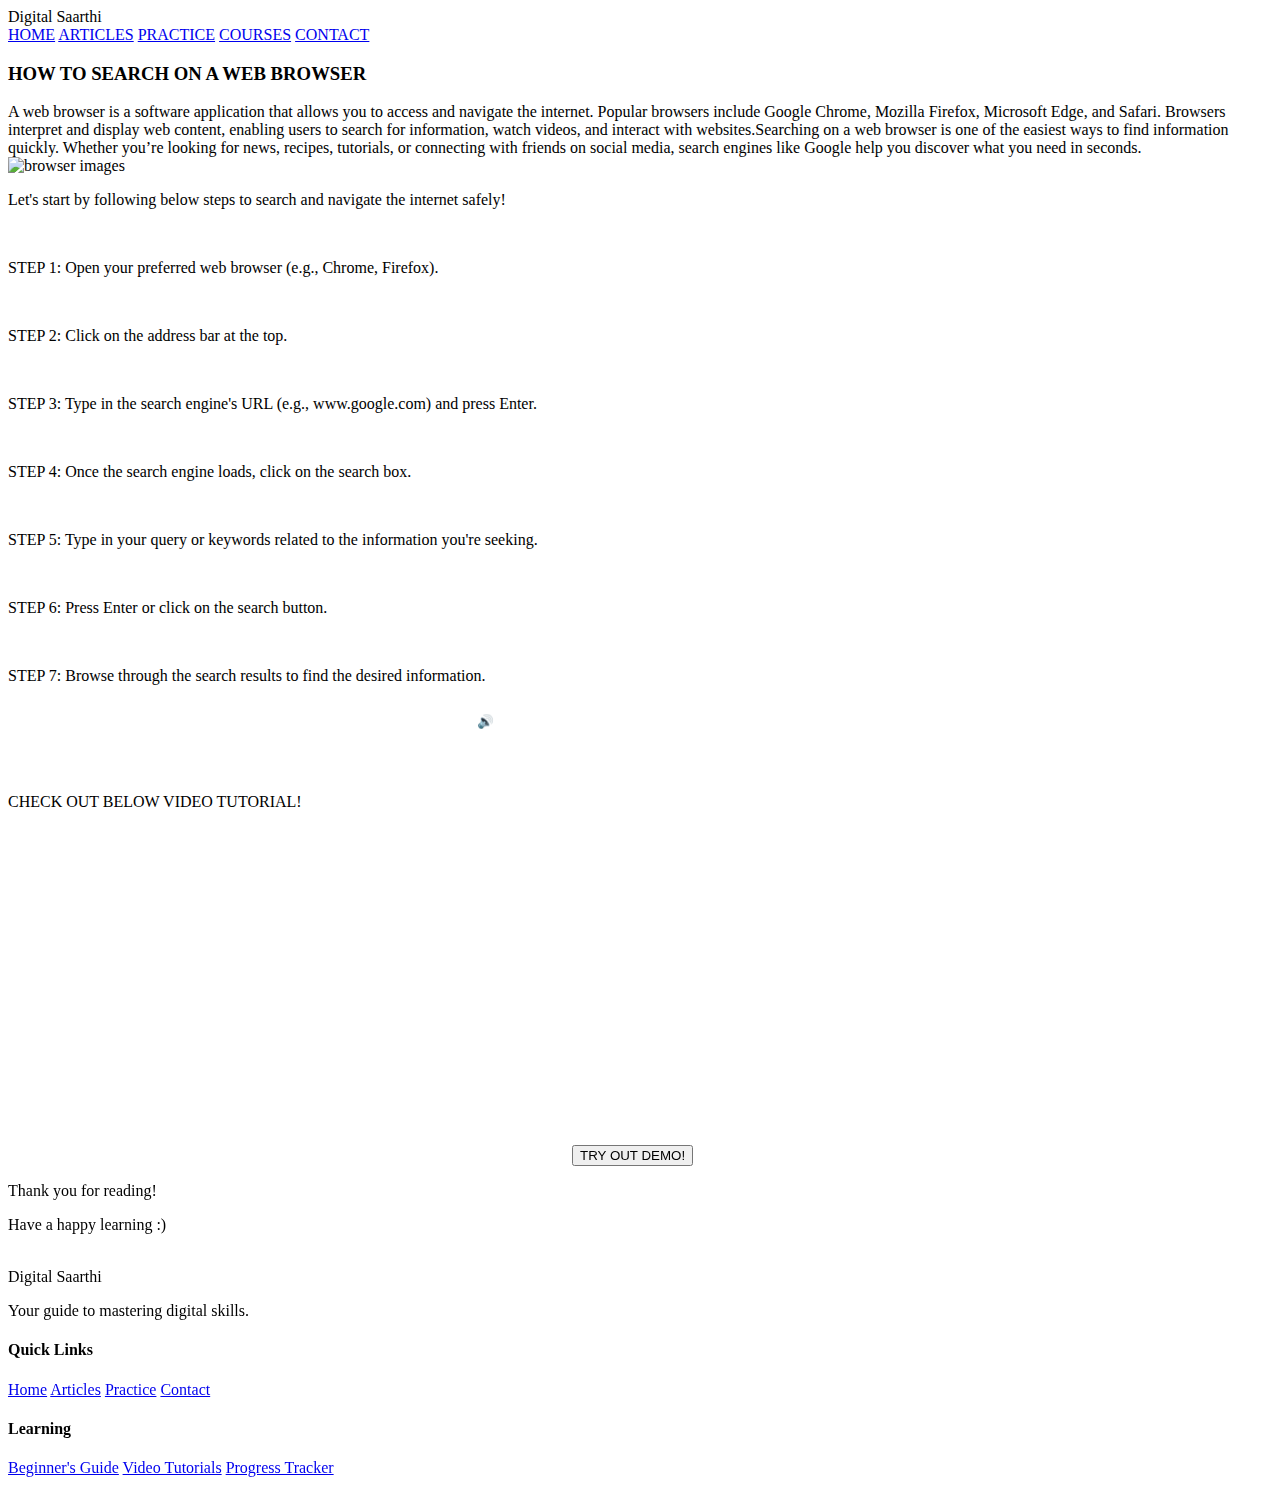
==== browser.html @ 62daca29 "Add files via upload" ====
<!DOCTYPE html>
<html lang="en">
  <head>
    <meta charset="UTF-8" />
    <meta name="viewport" content="width=device-width, initial-scale=1.0" />
    <title>Digital Saarthi - Articles</title>
    <link
      href="https://fonts.googleapis.com/css2?family=Handlee&display=swap"
      rel="stylesheet"
    />
    <link rel="stylesheet" href="browser.css" />
    <style>
      .voice-controls {
        display: flex;
        justify-content: center;
        gap: 1rem;
        margin: 1rem 0;
      }
      .voice-controls .btn {
        background: var(--dark-brown);
        color: white;
        padding: 0.8rem 1.5rem;
        border: none;
        border-radius: 8px;
        cursor: pointer;
        transition: all 0.2s ease;
      }
      .voice-controls .btn:active {
        opacity: 0.7;
      }
    </style>
  </head>
  <body>
    <nav class="navbar">
      <div class="logo-container">
        <div class="logo-text">Digital Saarthi</div>
      </div>
      <div class="nav-links">
        <a href="index.html">HOME</a>
        <a href="article.html">ARTICLES</a>
        <a href="#">PRACTICE</a>
        <a href="#">COURSES</a>
        <a href="#">CONTACT</a>
      </div>
    </nav>

    <main>
      <div class="article-card" id="article-content">
        <h3>HOW TO SEARCH ON A WEB BROWSER</h3>

        <div class="intro">
          A web browser is a software application that allows you to access and
          navigate the internet. Popular browsers include Google Chrome, Mozilla
          Firefox, Microsoft Edge, and Safari. Browsers interpret and display
          web content, enabling users to search for information, watch videos,
          and interact with websites.Searching on a web browser is one of the
          easiest ways to find information quickly. Whether you’re looking for
          news, recipes, tutorials, or connecting with friends on social media,
          search engines like Google help you discover what you need in
          seconds.
        </div>

        <img
          src="https://tamay.co.za/wp-content/uploads/2022/06/web-browsers.jpg"
          alt="browser images"
        />
        <br />
        <p class="intro">Let's start by following below steps to search and navigate
            the internet safely!</p>

        </br>
        <p class="steps">
          <span class="step">STEP 1:</span> Open your preferred web browser
          (e.g., Chrome, Firefox).
        </p>
        <br />
        <p class="steps">
          <span class="step">STEP 2:</span> Click on the address bar at the top.
        </p>
        <br />
        <p class="steps">
          <span class="step">STEP 3:</span> Type in the search engine's URL
          (e.g., www.google.com) and press Enter.
        </p>
        <br />
        <p class="steps">
          <span class="step">STEP 4:</span> Once the search engine loads, click
          on the search box.
        </p>
        <br />
        <p class="steps">
          <span class="step">STEP 5:</span> Type in your query or keywords
          related to the information you're seeking.
        </p>
        <br />
        <p class="steps">
          <span class="step">STEP 6:</span> Press Enter or click on the search
          button.
        </p>
        <br />
        <p class="steps">
          <span class="step">STEP 7:</span> Browse through the search results to
          find the desired information.
        </p>

        <!-- Voice Controls -->
        <div class="voice-controls">
          <div>
          <button id="voice-btn" class="btn">🔊 Listen to Article</button>
          <button id="pause-btn" class="btn">⏸ Pause</button>
          <button id="resume-btn" class="btn">▶ Resume</button>
        </div>
        </div>

        <br />
      
        <p class="video-heading">CHECK OUT BELOW VIDEO TUTORIAL!</p>
        <br />
        <div class="video-container">
          <iframe
            width="560"
            height="315"
            src="https://www.youtube.com/embed/5Vd2GHS7Po8"
            frameborder="0"
            allowfullscreen
          ></iframe>
          <a href="demo.html" class="btn"
            ><button class="btn">TRY OUT DEMO!</button></a
          >
          <p class="text">Thank you for reading!</p>
          <p class="text">Have a happy learning :)</p>
        
      </div>
    </main>
    </br>

    <footer class="footer">
      <div class="footer-content">
        <div class="footer-brand">
          <div class="footer-logo">Digital Saarthi</div>
          <p>Your guide to mastering digital skills.</p>
        </div>
        <div class="footer-links">
          <h4>Quick Links</h4>
          <a href="index.html">Home</a>
          <a href="article.html">Articles</a>
          <a href="#">Practice</a>
          <a href="#">Contact</a>
        </div>
        <div class="footer-links">
          <h4>Learning</h4>
          <a href="#">Beginner's Guide</a>
          <a href="#">Video Tutorials</a>
          <a href="#">Progress Tracker</a>
        </div>
      </div>
    </footer>

    <script>
      // Web Speech API to read the article aloud
      const voiceBtn = document.getElementById("voice-btn");
      const pauseBtn = document.getElementById("pause-btn");
      const resumeBtn = document.getElementById("resume-btn");
      const articleContent = document.getElementById("article-content");

      const speech = new SpeechSynthesisUtterance();
      speech.text = articleContent.innerText;
      speech.lang = "en-US";
      speech.rate = 0.9;

      voiceBtn.addEventListener("click", () => {
        window.speechSynthesis.cancel();
        window.speechSynthesis.speak(speech);
      });

      pauseBtn.addEventListener("click", () => {
        window.speechSynthesis.pause();
      });

      resumeBtn.addEventListener("click", () => {
        window.speechSynthesis.resume();
      });
    </script>
  </body>
</html>
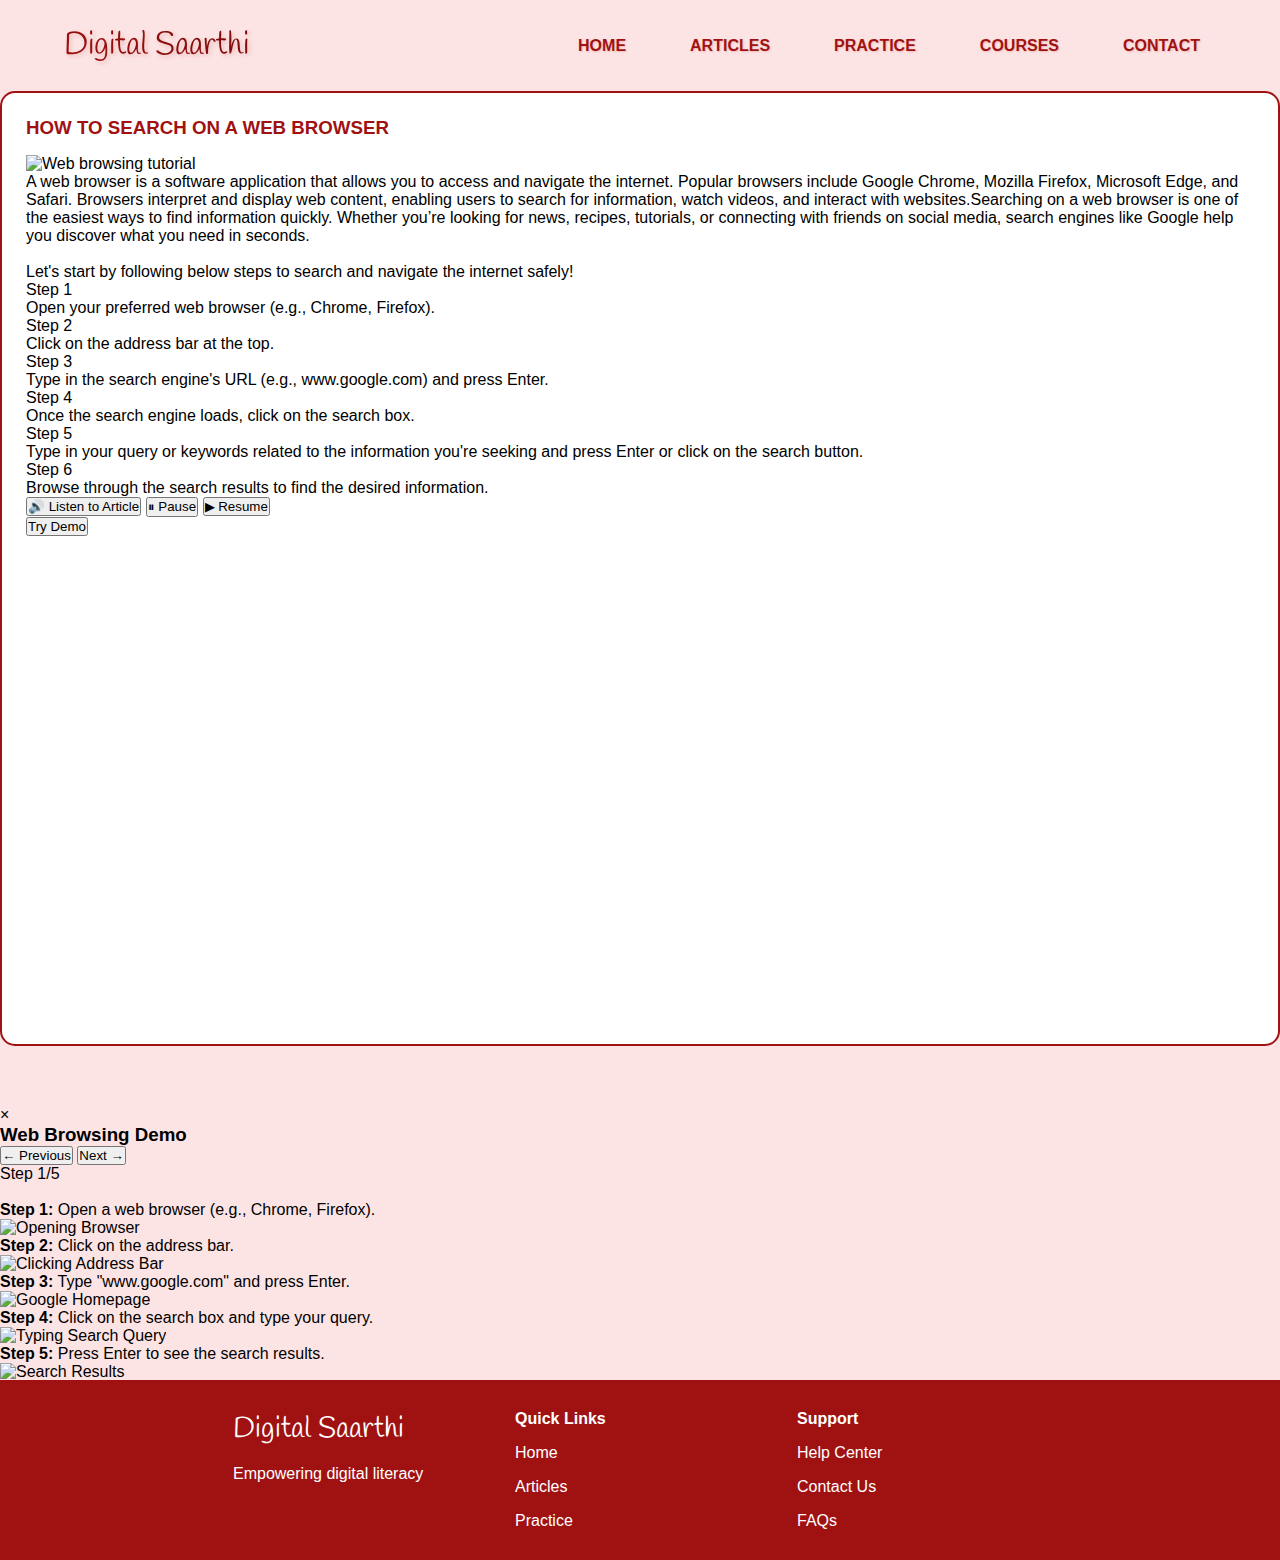
==== commit 79535a08: "Update browser.html" ====
--- a/browser.html
+++ b/browser.html
@@ -3,38 +3,17 @@
   <head>
     <meta charset="UTF-8" />
     <meta name="viewport" content="width=device-width, initial-scale=1.0" />
-    <title>Digital Saarthi - Articles</title>
+    <title>Web Browsing Tutorial- Digital Saarthi</title>
     <link
       href="https://fonts.googleapis.com/css2?family=Handlee&display=swap"
       rel="stylesheet"
     />
-    <link rel="stylesheet" href="browser.css" />
-    <style>
-      .voice-controls {
-        display: flex;
-        justify-content: center;
-        gap: 1rem;
-        margin: 1rem 0;
-      }
-      .voice-controls .btn {
-        background: var(--dark-brown);
-        color: white;
-        padding: 0.8rem 1.5rem;
-        border: none;
-        border-radius: 8px;
-        cursor: pointer;
-        transition: all 0.2s ease;
-      }
-      .voice-controls .btn:active {
-        opacity: 0.7;
-      }
-    </style>
+    <link rel="stylesheet" href="style.css" />
+    <link rel="stylesheet" href="browser_final.css" />
   </head>
   <body>
     <nav class="navbar">
-      <div class="logo-container">
-        <div class="logo-text">Digital Saarthi</div>
-      </div>
+      <div class="logo-text">Digital Saarthi</div>
       <div class="nav-links">
         <a href="index.html">HOME</a>
         <a href="article.html">ARTICLES</a>
@@ -48,6 +27,7 @@
       <div class="article-card" id="article-content">
         <h3>HOW TO SEARCH ON A WEB BROWSER</h3>
 
+        <img src="browser.png" alt="Web browsing tutorial" class="tutorial-image" />
         <div class="intro">
           A web browser is a software application that allows you to access and
           navigate the internet. Popular browsers include Google Chrome, Mozilla
@@ -56,108 +36,229 @@
           and interact with websites.Searching on a web browser is one of the
           easiest ways to find information quickly. Whether you’re looking for
           news, recipes, tutorials, or connecting with friends on social media,
-          search engines like Google help you discover what you need in
-          seconds.
-        </div>
-
-        <img
-          src="https://tamay.co.za/wp-content/uploads/2022/06/web-browsers.jpg"
-          alt="browser images"
-        />
+          search engines like Google help you discover what you need in seconds.
+        </div>
+
         <br />
-        <p class="intro">Let's start by following below steps to search and navigate
-            the internet safely!</p>
-
-        </br>
-        <p class="steps">
-          <span class="step">STEP 1:</span> Open your preferred web browser
-          (e.g., Chrome, Firefox).
+
+        <p class="intro">
+          Let's start by following below steps to search and navigate the
+          internet safely!
         </p>
-        <br />
-        <p class="steps">
-          <span class="step">STEP 2:</span> Click on the address bar at the top.
-        </p>
-        <br />
-        <p class="steps">
-          <span class="step">STEP 3:</span> Type in the search engine's URL
-          (e.g., www.google.com) and press Enter.
-        </p>
-        <br />
-        <p class="steps">
-          <span class="step">STEP 4:</span> Once the search engine loads, click
-          on the search box.
-        </p>
-        <br />
-        <p class="steps">
-          <span class="step">STEP 5:</span> Type in your query or keywords
-          related to the information you're seeking.
-        </p>
-        <br />
-        <p class="steps">
-          <span class="step">STEP 6:</span> Press Enter or click on the search
-          button.
-        </p>
-        <br />
-        <p class="steps">
-          <span class="step">STEP 7:</span> Browse through the search results to
-          find the desired information.
-        </p>
-
-        <!-- Voice Controls -->
+
+        <div class="step-container">
+          <div class="step-number">Step 1</div>
+          <p class="step-content">
+            Open your preferred web browser (e.g., Chrome, Firefox).
+          </p>
+        </div>
+
+        <div class="step-container">
+          <div class="step-number">Step 2</div>
+          <p class="step-content">Click on the address bar at the top.</p>
+        </div>
+
+        <div class="step-container">
+          <div class="step-number">Step 3</div>
+          <p class="step-content">
+            Type in the search engine's URL (e.g., www.google.com) and press
+            Enter.
+          </p>
+        </div>
+
+        <div class="step-container">
+          <div class="step-number">Step 4</div>
+          <p class="step-content">
+            Once the search engine loads, click on the search box.
+          </p>
+        </div>
+
+        <div class="step-container">
+          <div class="step-number">Step 5</div>
+          <p class="step-content">
+            Type in your query or keywords related to the information you're
+            seeking and press Enter or click on the search button.
+          </p>
+        </div>
+
+        <div class="step-container">
+          <div class="step-number">Step 6</div>
+          <p class="step-content">
+            Browse through the search results to find the desired information.
+          </p>
+        </div>
+
         <div class="voice-controls">
           <div>
-          <button id="voice-btn" class="btn">🔊 Listen to Article</button>
-          <button id="pause-btn" class="btn">⏸ Pause</button>
-          <button id="resume-btn" class="btn">▶ Resume</button>
-        </div>
-        </div>
-
-        <br />
-      
-        <p class="video-heading">CHECK OUT BELOW VIDEO TUTORIAL!</p>
-        <br />
+            <button id="voice-btn" class="btn">🔊 Listen to Article</button>
+            <button id="pause-btn" class="btn">⏸ Pause</button>
+            <button id="resume-btn" class="btn">▶ Resume</button>
+          </div>
+        </div>
+
+        <a href="#" class="demo-button">
+          <button class="btn">Try Demo</button>
+        </a>
         <div class="video-container">
           <iframe
-            width="560"
-            height="315"
+            width="853"
+            height="480"
             src="https://www.youtube.com/embed/5Vd2GHS7Po8"
+            title="Get Started with Google Chrome - A Tutorial for Beginners!"
             frameborder="0"
+            allow="accelerometer; autoplay; clipboard-write; encrypted-media; gyroscope; picture-in-picture; web-share"
+            referrerpolicy="strict-origin-when-cross-origin"
             allowfullscreen
           ></iframe>
-          <a href="demo.html" class="btn"
-            ><button class="btn">TRY OUT DEMO!</button></a
-          >
-          <p class="text">Thank you for reading!</p>
-          <p class="text">Have a happy learning :)</p>
-        
+        </div>
       </div>
     </main>
-    </br>
-
+    <!-- Add this modal at the end of body before footer -->
+       <!-- Demo Modal for Web Searching -->
+<div class="demo-modal" id="searchDemoModal">
+    <div class="modal-content">
+      <span class="close">&times;</span>
+      <div class="browser-interface">
+        <div class="browser-header">
+          <h3>Web Browsing Demo</h3>
+          <div class="browser-controls">
+            <button class="btn" id="prevStep">← Previous</button>
+            <button class="btn" id="nextStep">Next →</button>
+          </div>
+        </div>
+  
+        <div class="browser-body">
+          <div class="step-indicator" id="stepIndicator">Step 1/5</div>
+        </br>
+  
+          <!-- Demo Steps -->
+          <div class="demo-step step-1 active">
+            <p><strong>Step 1:</strong> Open a web browser (e.g., Chrome, Firefox).</p>
+            <img src="browser_open.jpeg" alt="Opening Browser" />
+          </div>
+  
+          <div class="demo-step step-2">
+            <p><strong>Step 2:</strong> Click on the address bar.</p>
+            <img class="demoimg" src="browser_address_bar.jpeg" alt="Clicking Address Bar" />
+          </div>
+  
+          <div class="demo-step step-3">
+            <p><strong>Step 3:</strong> Type "www.google.com" and press Enter.</p>
+            <img class="demoimg" src="browser_google.png" alt="Google Homepage" />
+          </div>
+  
+          <div class="demo-step step-4">
+            <p><strong>Step 4:</strong> Click on the search box and type your query.</p>
+            <img class="demoimg" src="browser_search.jpeg" alt="Typing Search Query" />
+          </div>
+  
+          <div class="demo-step step-5">
+            <p><strong>Step 5:</strong> Press Enter to see the search results.</p>
+            <img class="demoimg" src="browser_results.png" alt="Search Results" />
+          </div>
+  
+          <div class="demo-step step-6">
+            <div class="success-message">
+              <h3>🎉 Web browsing completed Successfully!</h3>
+            </br>
+              <button class="btn" id="restartDemo">Restart Demo</button>
+            </div>
+          </div>
+        </div>
+      </div>
+    </div>
+  </div>
+  
+    <!-- <div class="demo-modal" id="demoModal">
+      <div class="modal-content">
+        <span class="close">&times;</span>
+        <div class="browser-interface">
+          <div class="browser-header">
+            <h3>Compose browser</h3>
+            <div class="browser-controls">
+              <button class="btn" id="prevStep">← Previous</button>
+              <button class="btn" id="nextStep">Next →</button>
+            </div>
+          </div>
+
+          <div class="browser-body">
+            <div class="step-indicator" id="stepIndicator">Step 1/6</div>
+
+            <!-- Demo Steps -->
+    <!--
+            <div class="demo-step step-1 active">
+              <div class="arrow arrow-to"></div>
+              <div class="input-field">
+                <label>To:</label>
+                <input type="browser" placeholder="Enter recipient's browser" />
+              </div>
+            </div>
+
+            <div class="demo-step step-2">
+              <div class="arrow arrow-subject"></div>
+              <div class="input-field">
+                <label>Subject:</label>
+                <input type="text" placeholder="browser subject" />
+              </div>
+            </div>
+
+            <div class="demo-step step-3">
+              <div class="arrow arrow-body"></div>
+              <div class="input-field">
+                <label>Message:</label>
+                <textarea rows="5"></textarea>
+              </div>
+            </div>
+
+            <div class="demo-step step-4">
+              <div class="arrow arrow-attach"></div>
+              <div class="input-field">
+                <button class="btn attach-btn">
+                  <span class="paperclip">📎</span> Attach File
+                </button>
+              </div>
+            </div>
+
+            <div class="demo-step step-5">
+              <div class="arrow arrow-send"></div>
+              <div class="input-field">
+                <button class="btn send-btn">Send</button>
+              </div>
+            </div>
+
+            <div class="demo-step step-6">
+              <div class="success-message">
+                <h3>🎉 browser Sent Successfully!</h3>
+                <button class="btn" id="restartDemo">Restart Demo</button>
+              </div>
+            </div>
+          </div>
+        </div>
+      </div>
+    </div> -->
     <footer class="footer">
       <div class="footer-content">
         <div class="footer-brand">
           <div class="footer-logo">Digital Saarthi</div>
-          <p>Your guide to mastering digital skills.</p>
+          <p>Empowering digital literacy</p>
         </div>
         <div class="footer-links">
           <h4>Quick Links</h4>
           <a href="index.html">Home</a>
           <a href="article.html">Articles</a>
           <a href="#">Practice</a>
-          <a href="#">Contact</a>
         </div>
         <div class="footer-links">
-          <h4>Learning</h4>
-          <a href="#">Beginner's Guide</a>
-          <a href="#">Video Tutorials</a>
-          <a href="#">Progress Tracker</a>
+          <h4>Support</h4>
+          <a href="#">Help Center</a>
+          <a href="#">Contact Us</a>
+          <a href="#">FAQs</a>
         </div>
       </div>
     </footer>
 
     <script>
-      // Web Speech API to read the article aloud
+      // Add voice control functionality here
       const voiceBtn = document.getElementById("voice-btn");
       const pauseBtn = document.getElementById("pause-btn");
       const resumeBtn = document.getElementById("resume-btn");
@@ -180,6 +281,101 @@
       resumeBtn.addEventListener("click", () => {
         window.speechSynthesis.resume();
       });
+      // Add this to existing script
+    //   const demoModal = document.getElementById("demoModal");
+    //   const demoButton = document.querySelector(".demo-button");
+    //   const closeModal = document.querySelector(".close");
+    //   let currentStep = 1;
+
+    //   function showStep(step) {
+    //     document
+    //       .querySelectorAll(".demo-step")
+    //       .forEach((el) => el.classList.remove("active"));
+    //     document.querySelector(`.step-${step}`).classList.add("active");
+    //     document.getElementById("stepIndicator").textContent = `Step ${step}/6`;
+    //   }
+
+    //   demoButton.addEventListener("click", (e) => {
+    //     e.preventDefault();
+    //     demoModal.style.display = "block";
+    //     currentStep = 1;
+    //     showStep(currentStep);
+    //   });
+
+    //   closeModal.addEventListener("click", () => {
+    //     demoModal.style.display = "none";
+    //   });
+
+    //   window.addEventListener("click", (e) => {
+    //     if (e.target === demoModal) {
+    //       demoModal.style.display = "none";
+    //     }
+    //   });
+
+    //   document.getElementById("nextStep").addEventListener("click", () => {
+    //     if (currentStep < 6) {
+    //       currentStep++;
+    //       showStep(currentStep);
+    //     }
+    //   });
+
+    //   document.getElementById("prevStep").addEventListener("click", () => {
+    //     if (currentStep > 1) {
+    //       currentStep--;
+    //       showStep(currentStep);
+    //     }
+    //   });
+
+    //   document.getElementById("restartDemo").addEventListener("click", () => {
+    //     currentStep = 1;
+    //     showStep(currentStep);
+    //   });
+    const demoModal = document.getElementById("searchDemoModal");
+  const demoButton = document.querySelector(".demo-button");
+  const closeModal = document.querySelector(".close");
+  let currentStep = 1;
+
+  function showStep(step) {
+    document.querySelectorAll(".demo-step").forEach(el => el.classList.remove("active"));
+    document.querySelector(`.step-${step}`).classList.add("active");
+    document.getElementById("stepIndicator").textContent = `Step ${step}/6`;
+  }
+
+  demoButton.addEventListener("click", (e) => {
+    e.preventDefault();
+    demoModal.style.display = "block";
+    currentStep = 1;
+    showStep(currentStep);
+  });
+
+  closeModal.addEventListener("click", () => {
+    demoModal.style.display = "none";
+  });
+
+  window.addEventListener("click", (e) => {
+    if (e.target === demoModal) {
+      demoModal.style.display = "none";
+    }
+  });
+
+  document.getElementById("nextStep").addEventListener("click", () => {
+    if (currentStep < 6) {
+      currentStep++;
+      showStep(currentStep);
+    }
+  });
+
+  document.getElementById("prevStep").addEventListener("click", () => {
+    if (currentStep > 1) {
+      currentStep--;
+      showStep(currentStep);
+    }
+  });
+
+  document.getElementById("restartDemo").addEventListener("click", () => {
+    currentStep = 1;
+    showStep(currentStep);
+  });
     </script>
   </body>
 </html>
--- a/style.css
+++ b/style.css
@@ -0,0 +1,252 @@
+:root {
+    --dark-brown: #A01212;
+    --light-bg: #FDE4E4;
+    --gradient1: #FDE4E4;
+    --gradient2: #FFB5B5;
+    --accent: #FF6B6B;
+  }
+  
+  * {
+    margin: 0;
+    padding: 0;
+    box-sizing: border-box;
+  }
+  
+  body {
+    display: flex;
+    flex-direction: column;
+    min-height: 100vh;
+    background: var(--light-bg);
+    font-family: 'Arial', sans-serif;
+    position: relative;
+  }
+  
+  
+  body::after {
+    content: none;
+    position: absolute;
+    bottom: -20%;
+    left: -10%;
+    width: 120%;
+    height: 60%;
+    background: linear-gradient(180deg, var(--gradient1) 0%, var(--gradient2) 100%);
+    border-radius: 50%;
+    filter: blur(80px);
+    z-index: -1;
+  }
+  
+  /* Navigation */
+  .navbar {
+    display: flex;
+    align-items: center;
+    padding: 1.5rem 5%;
+    background: transparent;
+  }
+  
+  .logo-container {
+    display: flex;
+    align-items: center;
+    gap: 15px;
+  }
+  
+  .logo-text {
+    font-family: 'Handlee', cursive;
+    font-size: 2rem;
+    background: linear-gradient(45deg, var(--dark-brown), #7A0D0D);
+    -webkit-background-clip: text;
+    -webkit-text-fill-color: transparent;
+    text-shadow: 2px 2px 4px rgba(160, 18, 18, 0.2);
+  }
+  
+  .nav-links {
+    margin-left: auto;
+    display: flex;
+    gap: 2rem;
+  }
+  
+  .nav-links a {
+    text-decoration: none;
+    color: var(--dark-brown);
+    font-weight: 600;
+    padding: 0.5rem 1rem;
+    border-radius: 8px;
+    transition: all 0.3s ease;
+    text-shadow: 1px 1px 2px rgba(160, 18, 18, 0.2);
+  }
+  
+  .nav-links a:hover {
+    background: rgba(160, 18, 18, 0.1);
+  }
+  
+  /* Main Content */
+  main {
+    flex: 1;
+    padding-bottom: 60px; /* Footer height compensation */
+  }
+  
+  /* Home Page */
+  .hero {
+    text-align: center;
+    padding: 4rem 5%;
+    max-width: 800px;
+    margin: 0 auto;
+  }
+  
+  .hero h1 {
+    font-size: 2.8rem;
+    color: var(--dark-brown);
+    margin-bottom: 1.5rem;
+    line-height: 1.2;
+  }
+  
+  .search-container {
+    margin: 2rem auto;
+    max-width: 600px;
+    position: relative;
+  }
+  
+  .search-input {
+    width: 100%;
+    padding: 1.2rem;
+    border: 2px solid var(--dark-brown);
+    border-radius: 50px;
+    font-size: 1rem;
+    padding-right: 140px;
+  }
+  
+  .get-started-btn {
+    position: absolute;
+    right: 5px;
+    top: 5px;
+    padding: 0.8rem 1.5rem;
+    background: var(--dark-brown);
+    color: white;
+    border: none;
+    border-radius: 50px;
+    cursor: pointer;
+    transition: transform 0.3s ease;
+  }
+  
+  .get-started-btn:hover {
+    transform: scale(1.05);
+  }
+  
+  .features-grid {
+    display: grid;
+    grid-template-columns: repeat(auto-fit, minmax(250px, 1fr));
+    gap: 2rem;
+    padding: 2rem 5%;
+    max-width: 1200px;
+    margin: 0 auto;
+  }
+  
+  .feature-card {
+    background: white;
+    padding: 2rem;
+    border-radius: 20px;
+    text-align: center;
+    border: 2px solid var(--dark-brown);
+    transition: transform 0.3s ease;
+  }
+  
+  .feature-card:hover {
+    transform: translateY(-5px);
+  }
+  
+  /* Article Page */
+  .articles-grid {
+    display: grid;
+    grid-template-columns: repeat(auto-fit, minmax(300px, 1fr));
+    gap: 2rem;
+    padding: 2rem 5%;
+    max-width: 1200px;
+    margin: 0 auto;
+  }
+  
+  .article-card {
+    background: white;
+    padding: 1.5rem;
+    border-radius: 15px;
+    border: 2px solid var(--dark-brown);
+  }
+  
+  .article-card h3 {
+    color: var(--dark-brown);
+    margin-bottom: 1rem;
+  }
+  
+  .start-btn {
+    background: var(--dark-brown);
+    color: white;
+    padding: 0.8rem 1.5rem;
+    border: none;
+    border-radius: 8px;
+    cursor: pointer;
+    margin-top: 1rem;
+  }
+  
+  /* Footer */
+  .footer {
+    background: var(--dark-brown);
+    color: white;
+    padding: 2rem 5%;
+    margin-top: -60px; /* Negative margin to pull up */
+    height: 180px;
+    position: relative;
+    z-index: 2;
+    display: flex;
+    align-items: center;
+  }
+  
+  .footer-content {
+    max-width: 1200px;
+    margin: 0 auto;
+    display: grid;
+    grid-template-columns: repeat(auto-fit, minmax(250px, 1fr));
+    gap: 2rem;
+  }
+  
+  .footer-brand {
+    max-width: 300px;
+  }
+  
+  .footer-logo {
+    font-family: 'Handlee', cursive;
+    font-size: 1.8rem;
+    margin-bottom: 1rem;
+    color: white;
+  }
+  
+  .footer-links {
+    display: flex;
+    flex-direction: column;
+    gap: 1rem;
+  }
+  
+  .footer-links a {
+    color: white;
+    text-decoration: none;
+    transition: opacity 0.3s ease;
+  }
+  
+  .footer-links a:hover {
+    opacity: 0.8;
+  }
+  
+  @media (max-width: 768px) {
+    .nav-links {
+      display: none;
+    }
+    .hero h1 {
+      font-size: 2rem;
+    }
+    .search-input {
+      padding-right: 120px;
+    }
+    .get-started-btn {
+      padding: 0.6rem 1.2rem;
+    }
+    .footer-content {
+      text-align: center;
+    }
+  }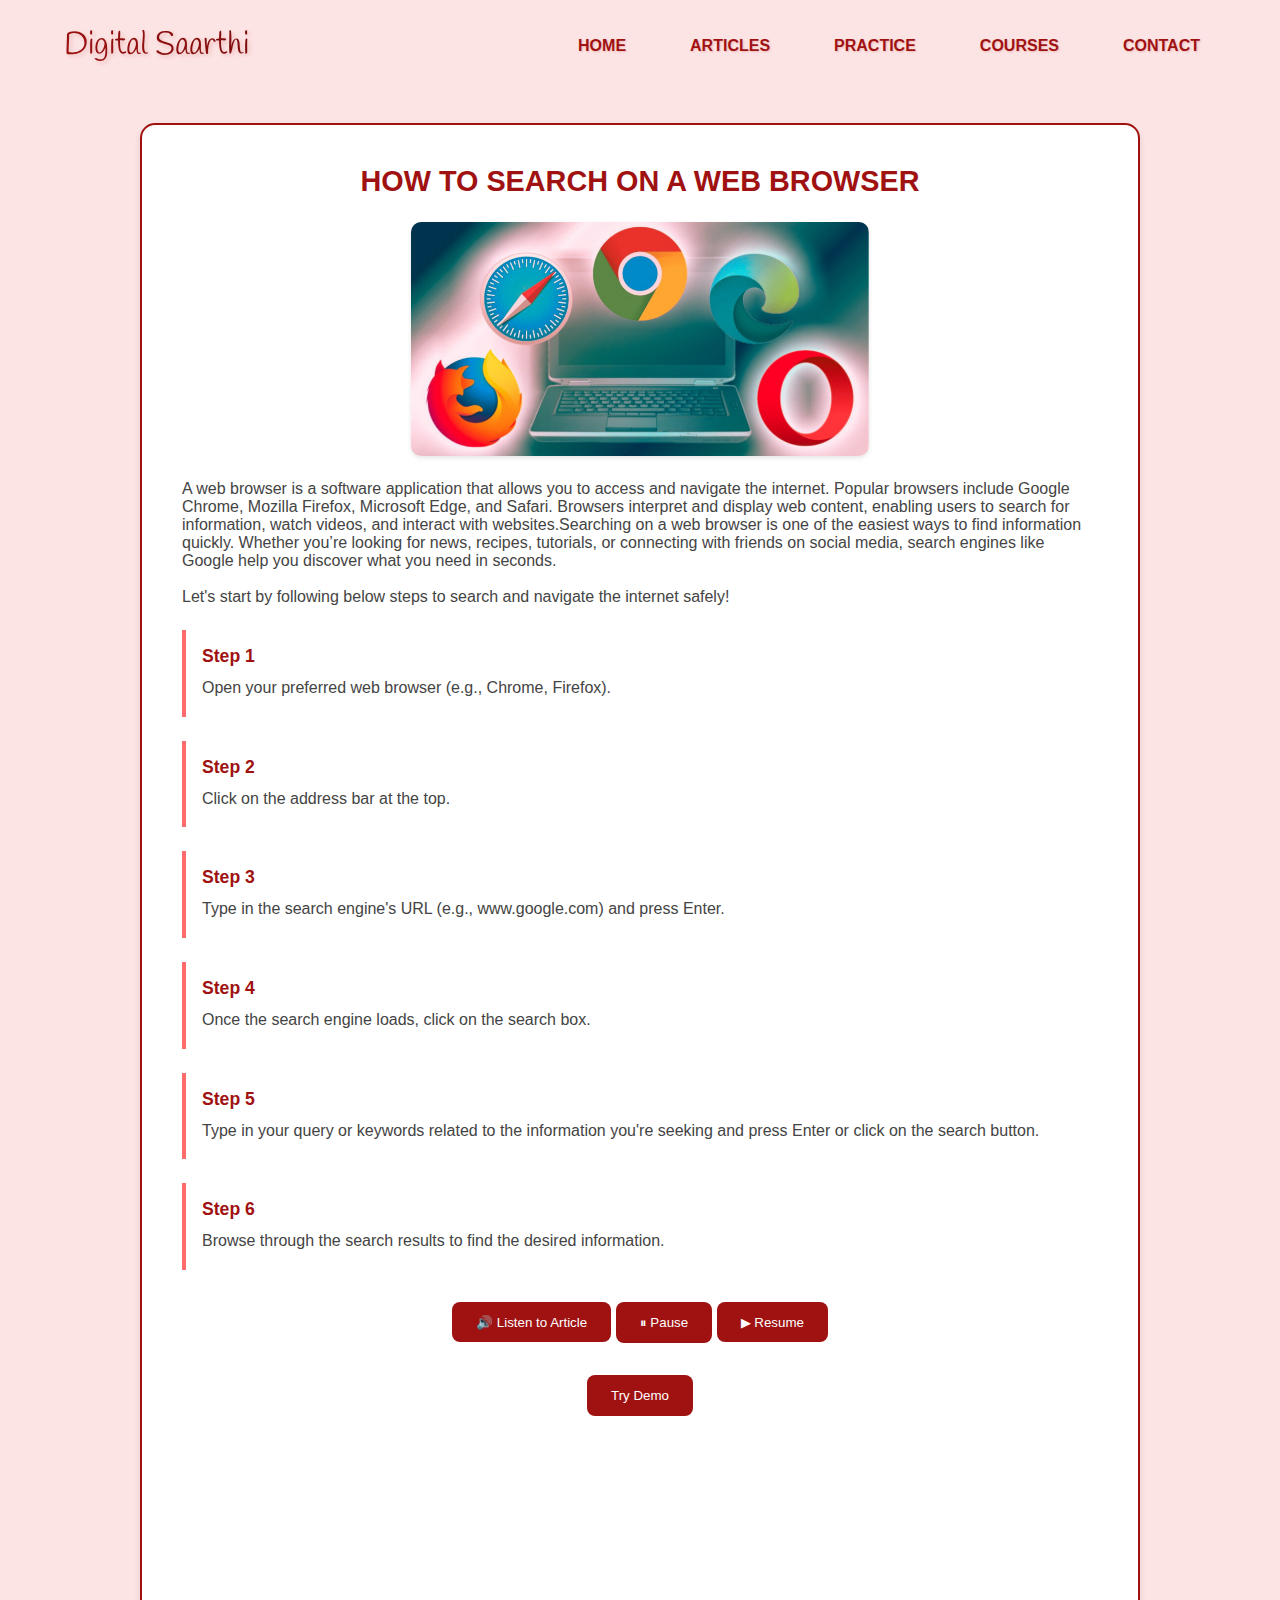
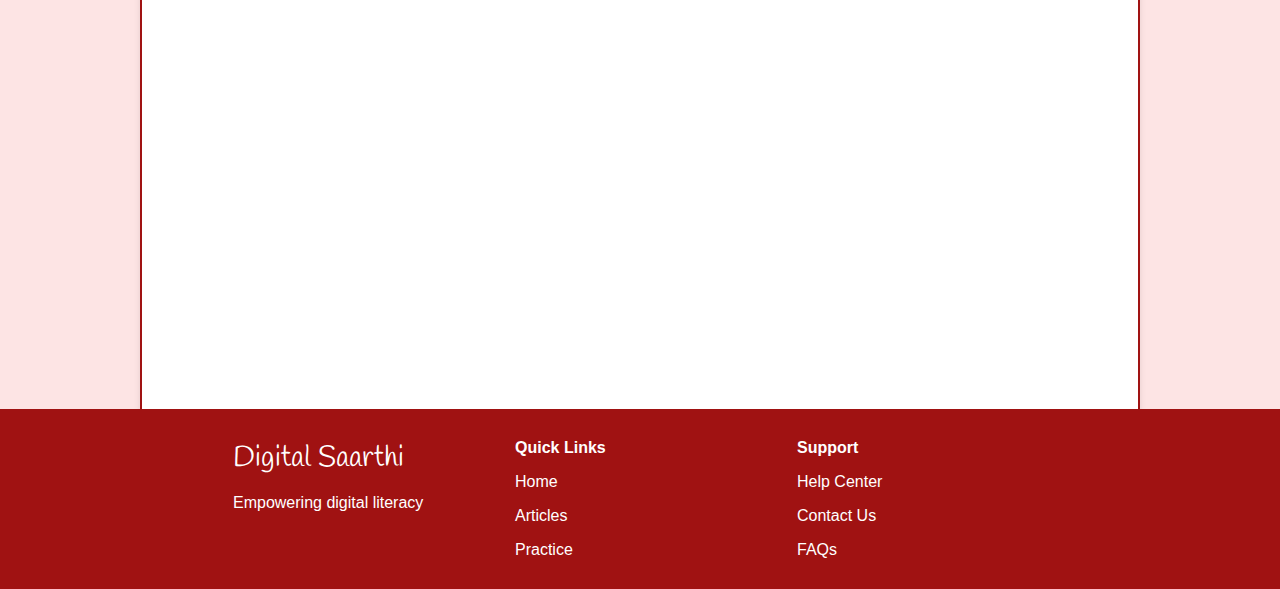
==== commit e3c672e0: "Update browser.html" ====
--- a/browser.html
+++ b/browser.html
@@ -9,7 +9,7 @@
       rel="stylesheet"
     />
     <link rel="stylesheet" href="style.css" />
-    <link rel="stylesheet" href="browser_final.css" />
+    <link rel="stylesheet" href="browser.css" />
   </head>
   <body>
     <nav class="navbar">
@@ -113,7 +113,7 @@
         </div>
       </div>
     </main>
-    <!-- Add this modal at the end of body before footer -->
+    
        <!-- Demo Modal for Web Searching -->
 <div class="demo-modal" id="searchDemoModal">
     <div class="modal-content">
@@ -169,73 +169,7 @@
     </div>
   </div>
   
-    <!-- <div class="demo-modal" id="demoModal">
-      <div class="modal-content">
-        <span class="close">&times;</span>
-        <div class="browser-interface">
-          <div class="browser-header">
-            <h3>Compose browser</h3>
-            <div class="browser-controls">
-              <button class="btn" id="prevStep">← Previous</button>
-              <button class="btn" id="nextStep">Next →</button>
-            </div>
-          </div>
-
-          <div class="browser-body">
-            <div class="step-indicator" id="stepIndicator">Step 1/6</div>
-
-            <!-- Demo Steps -->
-    <!--
-            <div class="demo-step step-1 active">
-              <div class="arrow arrow-to"></div>
-              <div class="input-field">
-                <label>To:</label>
-                <input type="browser" placeholder="Enter recipient's browser" />
-              </div>
-            </div>
-
-            <div class="demo-step step-2">
-              <div class="arrow arrow-subject"></div>
-              <div class="input-field">
-                <label>Subject:</label>
-                <input type="text" placeholder="browser subject" />
-              </div>
-            </div>
-
-            <div class="demo-step step-3">
-              <div class="arrow arrow-body"></div>
-              <div class="input-field">
-                <label>Message:</label>
-                <textarea rows="5"></textarea>
-              </div>
-            </div>
-
-            <div class="demo-step step-4">
-              <div class="arrow arrow-attach"></div>
-              <div class="input-field">
-                <button class="btn attach-btn">
-                  <span class="paperclip">📎</span> Attach File
-                </button>
-              </div>
-            </div>
-
-            <div class="demo-step step-5">
-              <div class="arrow arrow-send"></div>
-              <div class="input-field">
-                <button class="btn send-btn">Send</button>
-              </div>
-            </div>
-
-            <div class="demo-step step-6">
-              <div class="success-message">
-                <h3>🎉 browser Sent Successfully!</h3>
-                <button class="btn" id="restartDemo">Restart Demo</button>
-              </div>
-            </div>
-          </div>
-        </div>
-      </div>
-    </div> -->
+   
     <footer class="footer">
       <div class="footer-content">
         <div class="footer-brand">
@@ -281,55 +215,7 @@
       resumeBtn.addEventListener("click", () => {
         window.speechSynthesis.resume();
       });
-      // Add this to existing script
-    //   const demoModal = document.getElementById("demoModal");
-    //   const demoButton = document.querySelector(".demo-button");
-    //   const closeModal = document.querySelector(".close");
-    //   let currentStep = 1;
-
-    //   function showStep(step) {
-    //     document
-    //       .querySelectorAll(".demo-step")
-    //       .forEach((el) => el.classList.remove("active"));
-    //     document.querySelector(`.step-${step}`).classList.add("active");
-    //     document.getElementById("stepIndicator").textContent = `Step ${step}/6`;
-    //   }
-
-    //   demoButton.addEventListener("click", (e) => {
-    //     e.preventDefault();
-    //     demoModal.style.display = "block";
-    //     currentStep = 1;
-    //     showStep(currentStep);
-    //   });
-
-    //   closeModal.addEventListener("click", () => {
-    //     demoModal.style.display = "none";
-    //   });
-
-    //   window.addEventListener("click", (e) => {
-    //     if (e.target === demoModal) {
-    //       demoModal.style.display = "none";
-    //     }
-    //   });
-
-    //   document.getElementById("nextStep").addEventListener("click", () => {
-    //     if (currentStep < 6) {
-    //       currentStep++;
-    //       showStep(currentStep);
-    //     }
-    //   });
-
-    //   document.getElementById("prevStep").addEventListener("click", () => {
-    //     if (currentStep > 1) {
-    //       currentStep--;
-    //       showStep(currentStep);
-    //     }
-    //   });
-
-    //   document.getElementById("restartDemo").addEventListener("click", () => {
-    //     currentStep = 1;
-    //     showStep(currentStep);
-    //   });
+      
     const demoModal = document.getElementById("searchDemoModal");
   const demoButton = document.querySelector(".demo-button");
   const closeModal = document.querySelector(".close");
--- a/browser.css
+++ b/browser.css
@@ -0,0 +1,211 @@
+/* Web browsing Page Specific Styles */
+main {
+  padding: 2rem 5%;
+}
+
+.article-card {
+  background: white;
+  padding: 2.5rem;
+  border-radius: 15px;
+  border: 2px solid var(--dark-brown);
+  max-width: 1000px;
+  margin: 0 auto;
+  box-shadow: 0 4px 6px rgba(0, 0, 0, 0.1);
+}
+
+.article-card h3 {
+  color: var(--dark-brown);
+  text-align: center;
+  font-size: 1.8rem;
+  margin-bottom: 1.5rem;
+}
+
+.tutorial-image {
+  display: block;
+  max-width: 50%;
+  height: auto;
+  margin: 1.5rem auto;
+  border-radius: 10px;
+  box-shadow: 0 2px 4px rgba(0, 0, 0, 0.1);
+}
+.intro {
+  color: #444;
+}
+
+.step-container {
+  margin: 1.5rem 0;
+  padding: 1rem;
+  border-left: 4px solid var(--accent);
+}
+
+.step-number {
+  color: var(--dark-brown);
+  font-weight: bold;
+  font-size: 1.1rem;
+  margin-bottom: 0.5rem;
+}
+
+.step-content {
+  color: #444;
+  line-height: 1.6;
+}
+
+.video-container {
+  position: relative;
+  padding-bottom: 56.25%; /* 16:9 aspect ratio */
+  margin: 2rem 0;
+  border-radius: 10px;
+  overflow: hidden;
+}
+
+.video-container iframe {
+  position: absolute;
+  top: 0;
+  left: 0;
+  width: 100%;
+  height: 100%;
+  border: none;
+}
+
+.voice-controls {
+  display: flex;
+  justify-content: center;
+  gap: 1rem;
+  margin: 2rem 0;
+}
+
+.btn {
+  background: var(--dark-brown);
+  color: white;
+  padding: 0.8rem 1.5rem;
+  border: none;
+  border-radius: 8px;
+  cursor: pointer;
+  transition: opacity 0.3s ease;
+}
+
+.btn:hover {
+  opacity: 0.9;
+}
+
+.demo-button {
+  display: block;
+  width: fit-content;
+  margin: 1.5rem auto;
+  text-decoration: none;
+}
+/* Demo Modal Styles */
+.demo-modal {
+  display: none;
+  position: fixed;
+  top: 0;
+  left: 0;
+  width: 100%;
+  height: 100%;
+  background: rgba(0, 0, 0, 0.5);
+  z-index: 1000;
+}
+
+.step-indicator {
+  font-weight: bold;
+}
+
+.modal-content {
+  background: white;
+  width: 90%;
+  height: fit-content;
+  max-width: 800px;
+  margin: 2rem auto;
+  padding: 2rem;
+  border-radius: 10px;
+  position: relative;
+}
+
+.close {
+  position: absolute;
+  right: 20px;
+  top: 10px;
+  font-size: 28px;
+  cursor: pointer;
+}
+
+.browser-interface {
+  border: 2px solid var(--dark-brown);
+  border-radius: 8px;
+  padding: 1rem;
+}
+
+.browser-header {
+  display: flex;
+  justify-content: space-between;
+  align-items: center;
+  margin-bottom: 1.5rem;
+}
+
+.browser-controls {
+  display: flex;
+  gap: 1rem;
+}
+
+.demo-button {
+  display: flex;
+  justify-content: center;
+  align-items: center;
+}
+
+.browser-img {
+  width: 80%;
+  height: 90%;
+  max-width: 500px;
+  margin: 10px auto;
+  display: flex;
+  justify-content: center;
+  align-items: center;
+}
+.demoimg {
+  margin-top: 5px;
+  height: 350px;
+  width: 650px;
+}
+
+.demo-step {
+  display: none;
+}
+
+.demo-step.active {
+  display: block;
+}
+
+.success-message {
+  font-size: 1.2rem;
+  color: green;
+  font-weight: bold;
+  text-align: center;
+  padding: 2rem;
+}
+
+.step-indicator {
+  text-align: start;
+}
+
+@keyframes bounce {
+  0%,
+  100% {
+    transform: translateY(0);
+  }
+  50% {
+    transform: translateY(-10px);
+  }
+}
+
+/* Existing styles remain same */
+@media (max-width: 768px) {
+  .article-card {
+    padding: 1.5rem;
+    margin: 0 1rem;
+  }
+
+  .article-card h3 {
+    font-size: 1.4rem;
+  }
+}
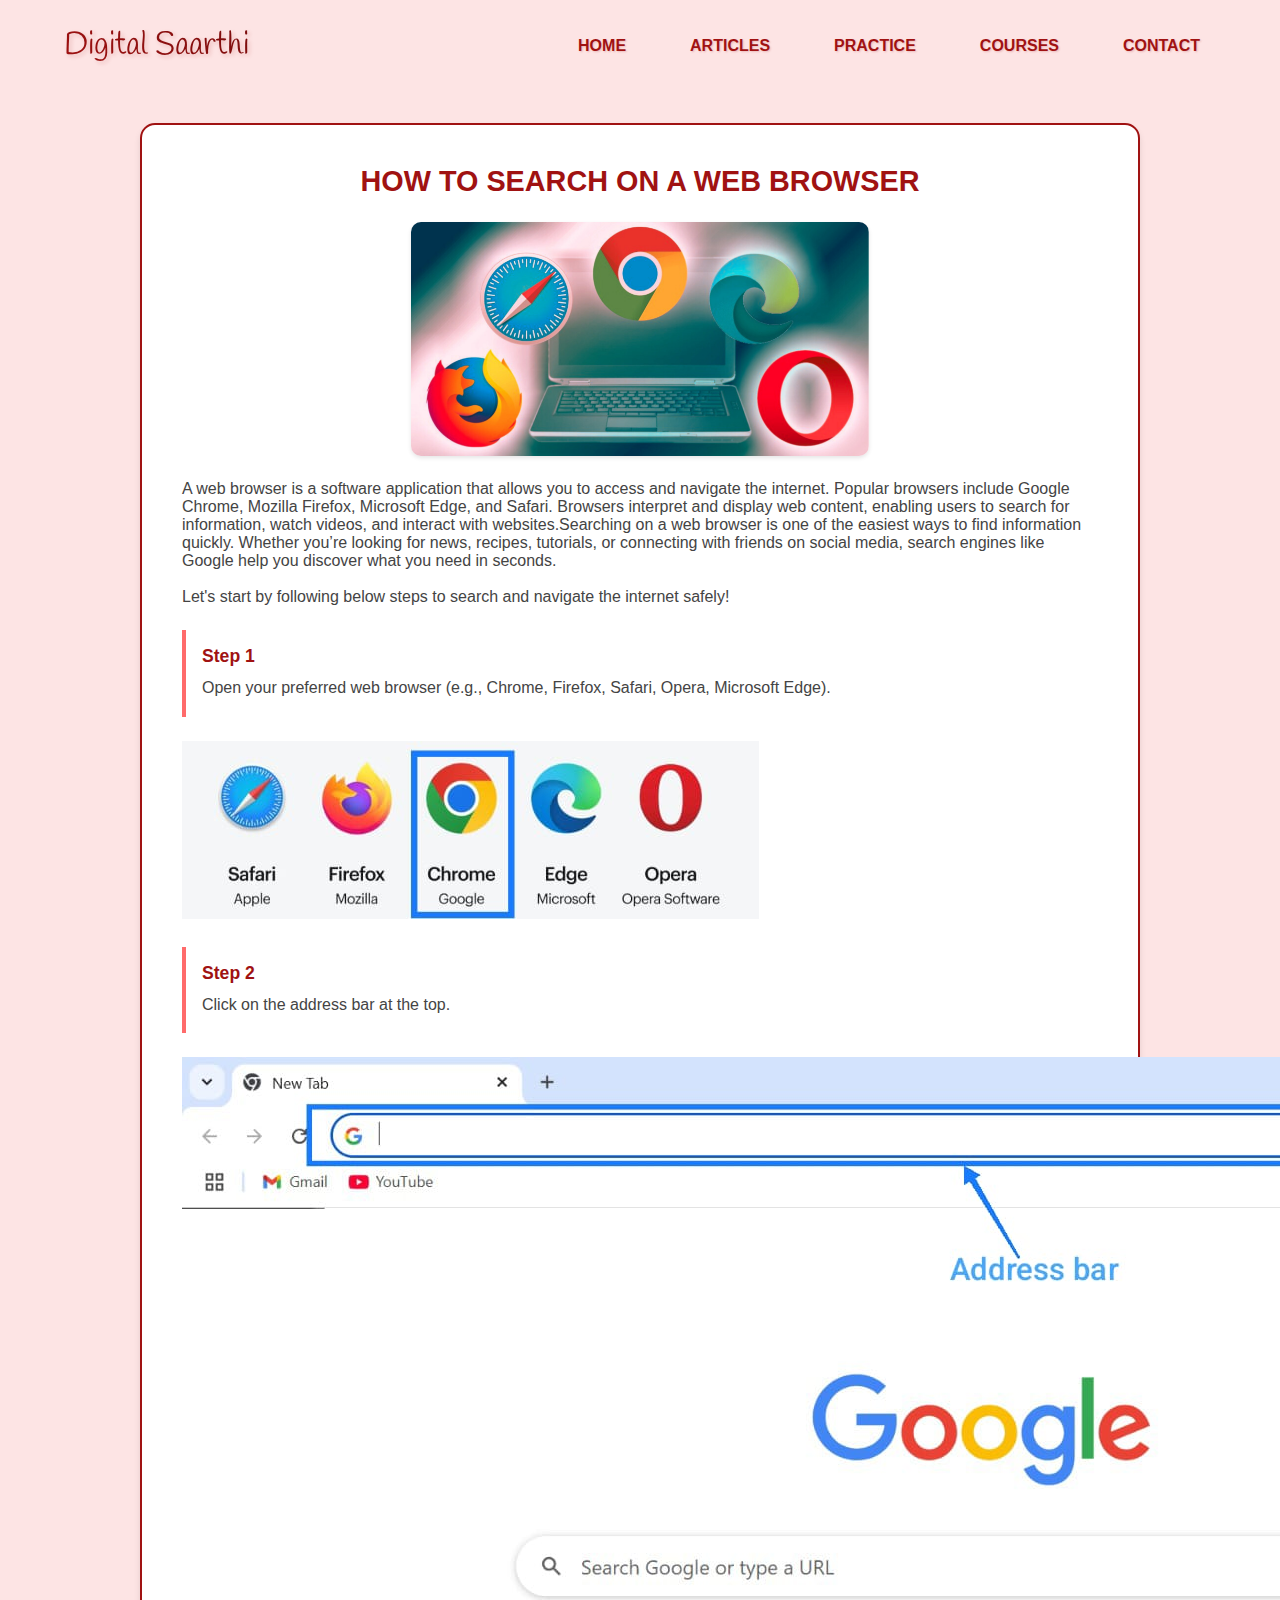
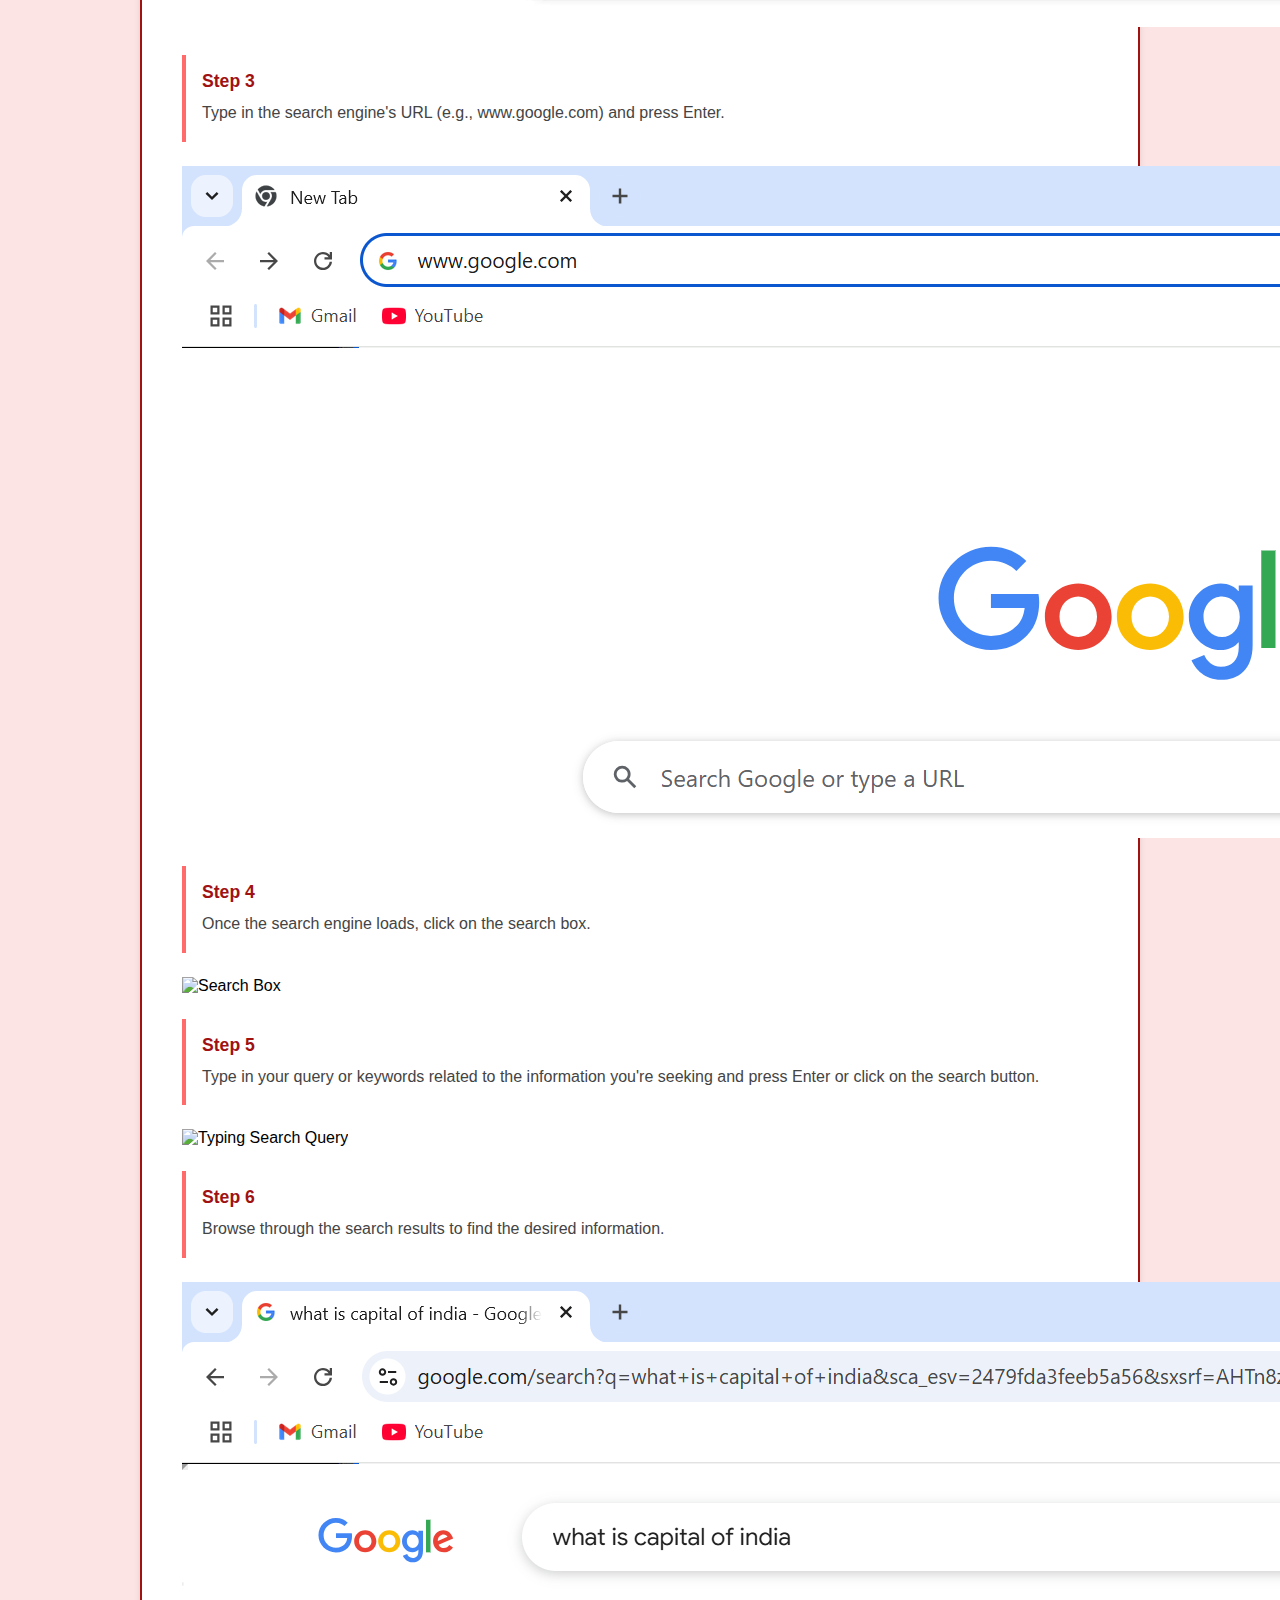
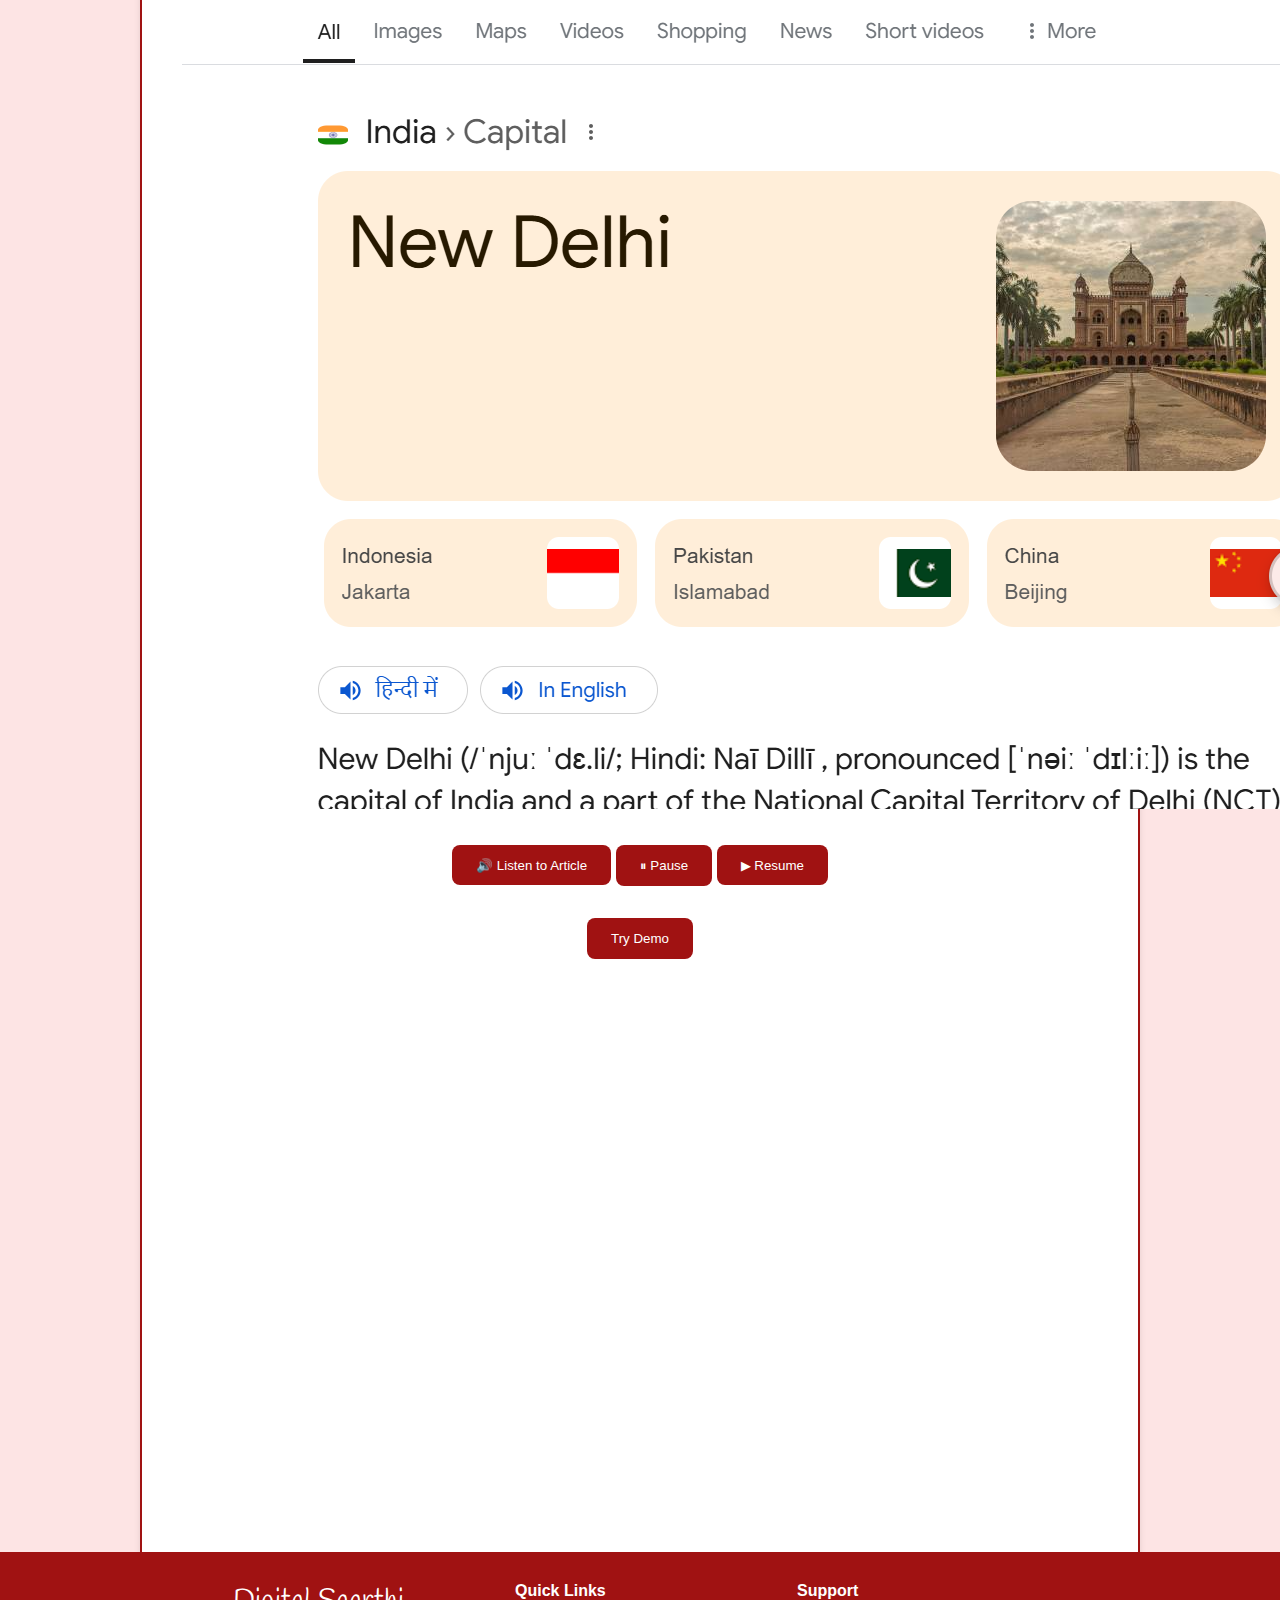
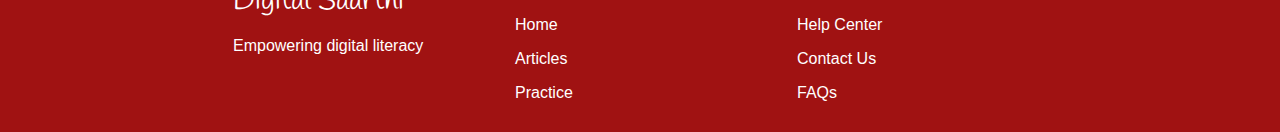
==== commit aa03bb1c: "Update browser.html" ====
--- a/browser.html
+++ b/browser.html
@@ -49,14 +49,17 @@
         <div class="step-container">
           <div class="step-number">Step 1</div>
           <p class="step-content">
-            Open your preferred web browser (e.g., Chrome, Firefox).
-          </p>
-        </div>
+            Open your preferred web browser (e.g., Chrome, Firefox, Safari, Opera, Microsoft Edge).
+          </p>
+          
+        </div>
+        <img id="img1" src="browser_open.jpeg" alt="Opening Browser" />
 
         <div class="step-container">
           <div class="step-number">Step 2</div>
           <p class="step-content">Click on the address bar at the top.</p>
         </div>
+        <img id="img2" src="browser_address_bar.jpeg" alt="Clicking Address Bar" />
 
         <div class="step-container">
           <div class="step-number">Step 3</div>
@@ -65,6 +68,8 @@
             Enter.
           </p>
         </div>
+        <img id="img3" src="browser_google.png" alt="Google Homepage" />
+      
 
         <div class="step-container">
           <div class="step-number">Step 4</div>
@@ -72,6 +77,7 @@
             Once the search engine loads, click on the search box.
           </p>
         </div>
+        <img id="img4" src="browser_searchbox.jpeg" alt="Search Box" />
 
         <div class="step-container">
           <div class="step-number">Step 5</div>
@@ -81,12 +87,15 @@
           </p>
         </div>
 
+        <img id="img5" src="browser_search.png" alt="Typing Search Query" />
+
         <div class="step-container">
           <div class="step-number">Step 6</div>
           <p class="step-content">
             Browse through the search results to find the desired information.
           </p>
         </div>
+        <img id="img6" src="browser_results.png" alt="Search Results" />
 
         <div class="voice-controls">
           <div>
@@ -133,28 +142,149 @@
   
           <!-- Demo Steps -->
           <div class="demo-step step-1 active">
-            <p><strong>Step 1:</strong> Open a web browser (e.g., Chrome, Firefox).</p>
-            <img src="browser_open.jpeg" alt="Opening Browser" />
+            <p><strong>Step 1:</strong> Open a web browser (e.g., Chrome, Firefox, Safari, Opera, Microsoft Edge).</p>
+            <div class ="all-browser1">
+              <button class="browser" >Chrome</button>
+              <button class="browser"> Firefox </button>
+              <button class="browser">Safari</button>
+            </div>
+            <div class ="all-browser2">
+              <button class="browser">Microsoft Edge</button>
+              <button class="browser">Opera</button>
+
+            </div>
+           
           </div>
   
           <div class="demo-step step-2">
             <p><strong>Step 2:</strong> Click on the address bar.</p>
-            <img class="demoimg" src="browser_address_bar.jpeg" alt="Clicking Address Bar" />
+            <div class="google-ui">
+              <!-- Browser top bar -->
+              <div class="top-bar">
+                <div class="demo-controls">
+                  <span class="circle red"></span>
+                  <span class="circle yellow"></span>
+                  <span class="circle green"></span>
+                </div>
+                <input type="text" class="address-bar" placeholder="Address bar">
+              </div>
+
+              <!-- Page content -->
+              <div class="page">
+                <div class="header-links">
+                  <a href="#">Gmail</a>
+                  <a href="#">Images</a>
+                </div>
+                <div class="logo">
+                  <img src="https://www.google.com/images/branding/googlelogo/1x/googlelogo_color_272x92dp.png" alt="Google Logo">
+                </div>
+                <div class="search-bar">
+                  <input type="text" placeholder="Search box - type your query here">
+                  <div class="br-buttons">
+                    <button>Google Search</button>
+                    <button>I'm Feeling Lucky</button>
+                  </div>
+                </div>
+                <div class="br-footer">
+                  <p class="country">India</p>
+                  <div class="br-footer-links">
+                    <a href="#">About</a>
+                    <a href="#">Advertising</a>
+                    <a href="#">Business</a>
+                    <a href="#">How Search works</a>
+                  </div>
+                </div>
+              </div>
+            </div>
           </div>
   
           <div class="demo-step step-3">
             <p><strong>Step 3:</strong> Type "www.google.com" and press Enter.</p>
-            <img class="demoimg" src="browser_google.png" alt="Google Homepage" />
+            <div class="google-ui">
+              <!-- Browser top bar -->
+              <div class="top-bar">
+                <div class="demo-controls">
+                  <span class="circle red"></span>
+                  <span class="circle yellow"></span>
+                  <span class="circle green"></span>
+                </div>
+                <input type="text" class="address-bar" placeholder="Address bar - Type www.google.com here">
+              </div>
+
+              <!-- Page content -->
+              <div class="page">
+                <div class="header-links">
+                  <a href="#">Gmail</a>
+                  <a href="#">Images</a>
+                </div>
+                <div class="logo">
+                  <img src="https://www.google.com/images/branding/googlelogo/1x/googlelogo_color_272x92dp.png" alt="Google Logo">
+                </div>
+                <div class="search-bar">
+                  <input type="text" placeholder="Search box - type your query here">
+                  <div class="br-buttons">
+                    <button>Google Search</button>
+                    <button>I'm Feeling Lucky</button>
+                  </div>
+                </div>
+                <div class="br-footer">
+                  <p class="country">India</p>
+                  <div class="br-footer-links">
+                    <a href="#">About</a>
+                    <a href="#">Advertising</a>
+                    <a href="#">Business</a>
+                    <a href="#">How Search works</a>
+                  </div>
+                </div>
+              </div>
+            </div>
           </div>
   
           <div class="demo-step step-4">
             <p><strong>Step 4:</strong> Click on the search box and type your query.</p>
-            <img class="demoimg" src="browser_search.jpeg" alt="Typing Search Query" />
+            <div class="google-ui">
+              <!-- Browser top bar -->
+              <div class="top-bar">
+                <div class="demo-controls">
+                  <span class="circle red"></span>
+                  <span class="circle yellow"></span>
+                  <span class="circle green"></span>
+                </div>
+                <input type="text" class="address-bar" placeholder="Address bar">
+              </div>
+
+              <!-- Page content -->
+              <div class="page">
+                <div class="header-links">
+                  <a href="#">Gmail</a>
+                  <a href="#">Images</a>
+                </div>
+                <div class="logo">
+                  <img src="https://www.google.com/images/branding/googlelogo/1x/googlelogo_color_272x92dp.png" alt="Google Logo">
+                </div>
+                <div class="search-bar">
+                  <input type="text" placeholder="Search box - type your query here">
+                  <div class="br-buttons">
+                    <button>Google Search</button>
+                    <button>I'm Feeling Lucky</button>
+                  </div>
+                </div>
+                <div class="br-footer">
+                  <p class="country">India</p>
+                  <div class="br-footer-links">
+                    <a href="#">About</a>
+                    <a href="#">Advertising</a>
+                    <a href="#">Business</a>
+                    <a href="#">How Search works</a>
+                  </div>
+                </div>
+              </div>
+            </div>
           </div>
   
           <div class="demo-step step-5">
             <p><strong>Step 5:</strong> Press Enter to see the search results.</p>
-            <img class="demoimg" src="browser_results.png" alt="Search Results" />
+            <img class="br-result" src="browser_results.png" alt="Search Results" />
           </div>
   
           <div class="demo-step step-6">
